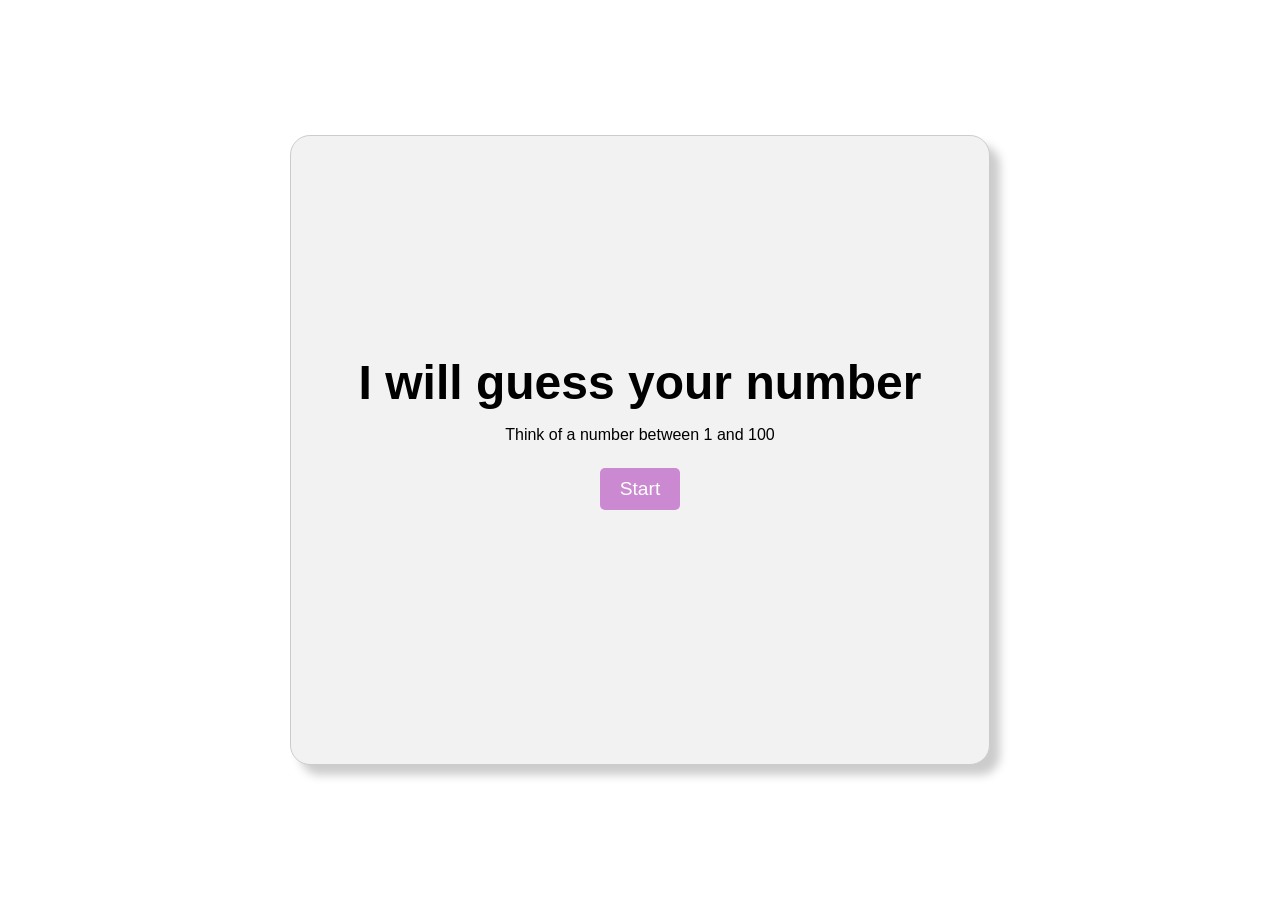
==== computer-guess-a-number/index.html @ 9ae22de4 "Add initial HTML, CSS, and JavaScript files for computer guessing game" ====
<!doctype html>
<html lang="en">
  <head>
    <meta charset="UTF-8" />
    <meta name="viewport" content="width=device-width, initial-scale=1.0" />
    <title>I will guess your number</title>
    <link rel="stylesheet" href="css/style.css" />
    <script src="js/guess.js" defer></script>
  </head>
  <body>
    <div class="game-container">
      <h1>I will guess your number</h1>
      <p class="description">Think of a number between 1 and 100</p>
      <p id="computerGuess" class="computerGuess"></p>
      <button class="start">Start</button>
      <div class="buttons">
        <button class="higher hidden">Higher</button>
        <button class="lower hidden">Lower</button>
        <button class="correct hidden">Correct</button>
      </div>
      <p class="amountOfGuesses"></p>
    </div>
  </body>
</html>
---- computer-guess-a-number/css/style.css ----
* {
  box-sizing: border-box;
  margin: 0;
  padding: 0;
}

h1 {
  text-align: center;
  font-size: 3em;
  font-family: "Helvetica";
}

p {
  font-family: "Helvetica";
  margin-top: 1em;
}

body {
  height: 100vh;
  display: flex;
}

.game-container {
  display: flex;
  flex-direction: column;
  align-items: center;
  justify-content: center;
  width: 700px;
  height: 70vh;
  border: 1px solid #ccc;
  border-radius: 20px;
  margin: auto;
  background-color: #f2f2f2;
  box-shadow: 10px 10px 10px 0px #ccc;
}

.start {
  background-color: #cb89d1;
  color: white;
  border: none;
  padding: 10px 20px;
  font-size: 1.2em;
  cursor: pointer;
  border-radius: 5px;
}
.start:hover {
  background-color: #a36ea8;
}

.hidden {
  display: none;
}

.buttons {
  display: grid;
  justify-content: center;
  grid-template-columns: repeat(3, 1fr);
  gap: 10px;
  margin-top: 20px;
  .higher {
    background-color: #bf0f0f;
    color: white;
    border: none;
    padding: 10px 20px;
    font-size: 1.2em;
    cursor: pointer;
    border-radius: 5px;
  }
  .higher:hover {
    background-color: #800a0a;
  }
  .lower {
    background-color: #0f7fbf;
    color: white;
    border: none;
    padding: 10px 20px;
    font-size: 1.2em;
    cursor: pointer;
    border-radius: 5px;
  }
  .lower:hover {
    background-color: #0a4d80;
  }
  .correct {
    background-color: #0da134;
    color: white;
    border: none;
    padding: 10px 20px;
    font-size: 1.2em;
    cursor: pointer;
    border-radius: 5px;
  }
  .correct:hover {
    background-color: #0a6f24;
  }
}

.computerGuess {
  text-align: center;
  font-size: 1.5em;
  font-weight: bold;
  font-family: "Helvetica";
}
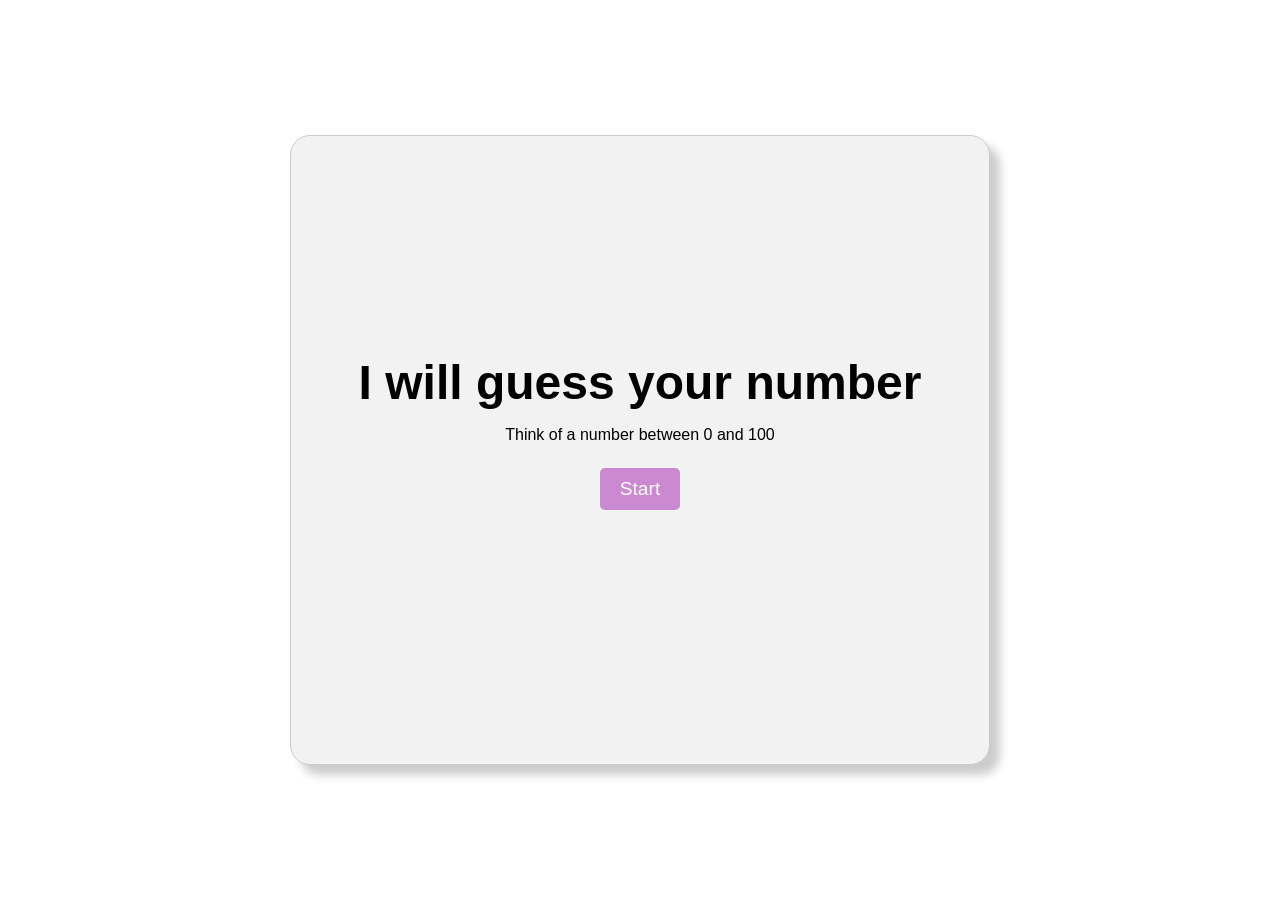
==== commit 6cd98802: "Correct description text to indicate guessing a number between 0 and 100" ====
--- a/computer-guess-a-number/index.html
+++ b/computer-guess-a-number/index.html
@@ -10,7 +10,7 @@
   <body>
     <div class="game-container">
       <h1>I will guess your number</h1>
-      <p class="description">Think of a number between 1 and 100</p>
+      <p class="description">Think of a number between 0 and 100</p>
       <p id="computerGuess" class="computerGuess"></p>
       <button class="start">Start</button>
       <div class="buttons">
